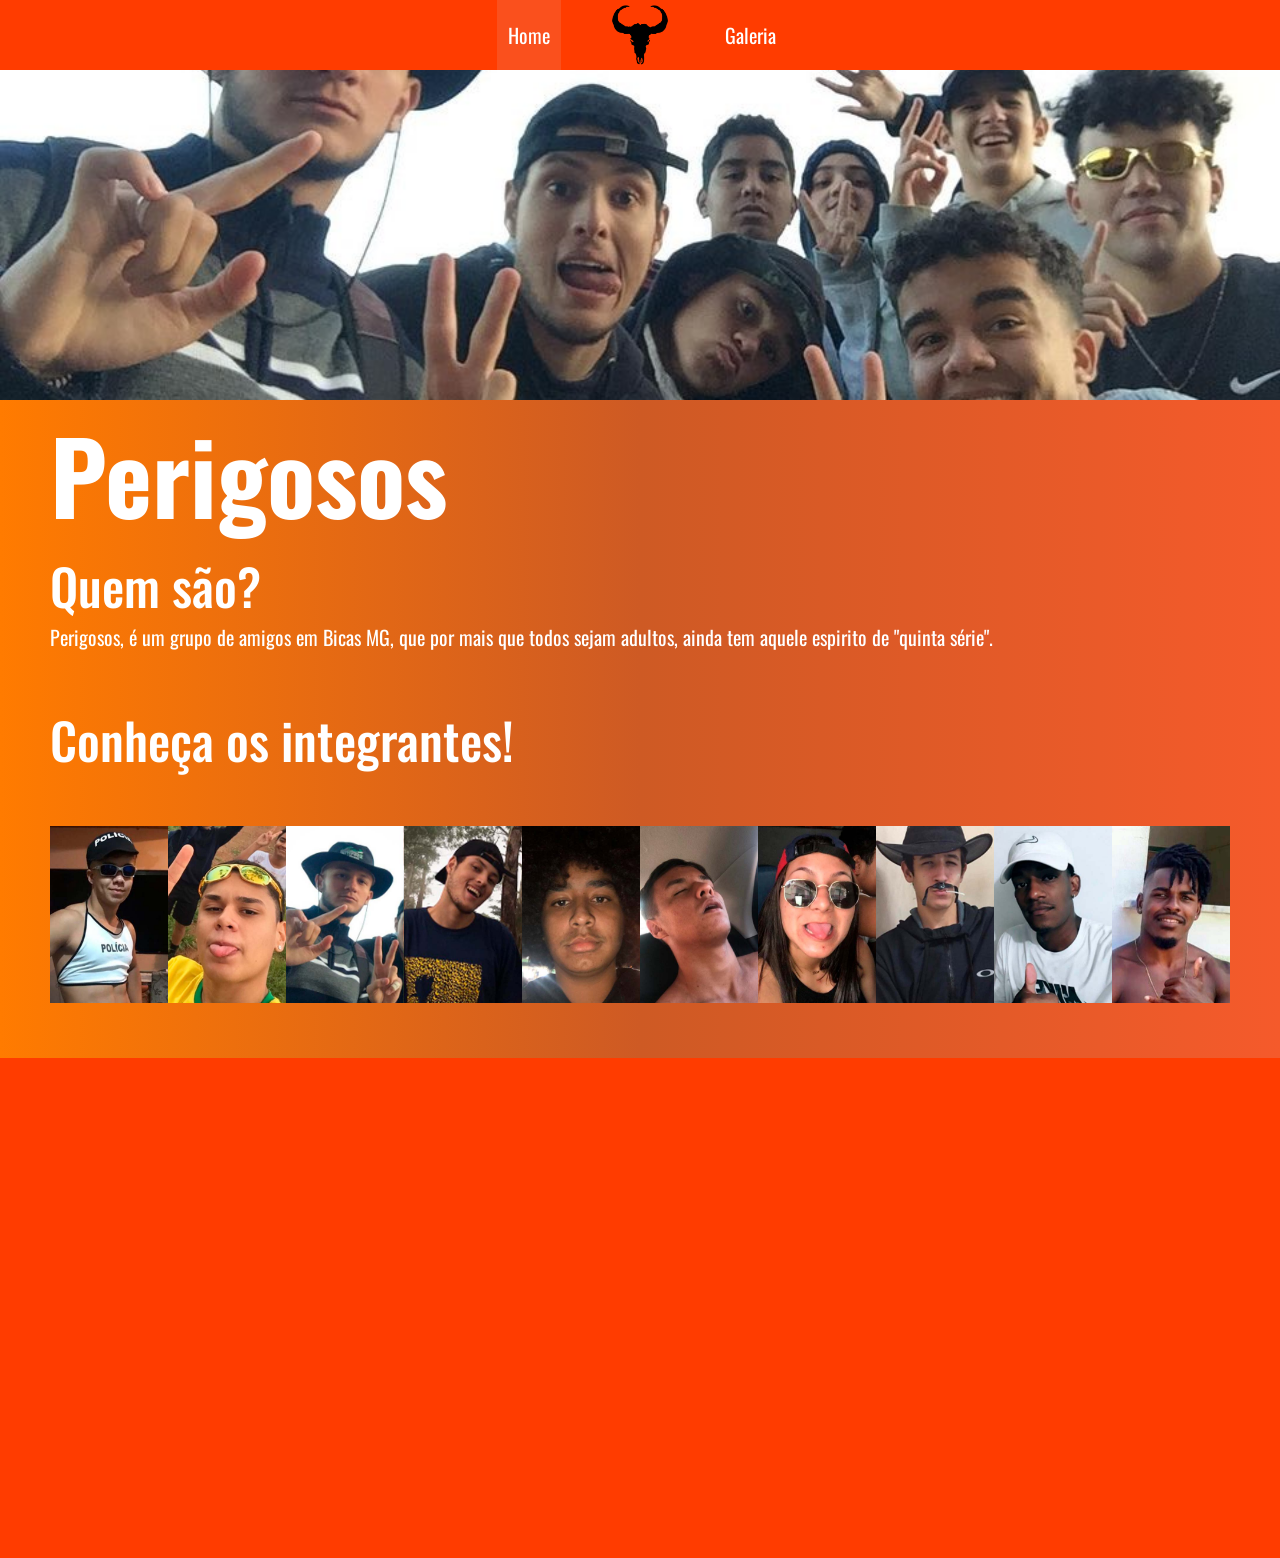
==== index.html @ cabb8efd "Add files via upload" ====
<!DOCTYPE html>
<html lang="pt-br">
<head>
    <meta charset="UTF-8">
    <meta http-equiv="X-UA-Compatible" content="IE=edge">
    <meta name="viewport" content="width=device-width, initial-scale=1.0">

    <link rel="preconnect" href="https://fonts.googleapis.com">
    <link rel="preconnect" href="https://fonts.gstatic.com" crossorigin>
    <link href="https://fonts.googleapis.com/css2?family=Oswald:wght@400;500;700&display=swap" rel="stylesheet">

    <link rel="stylesheet" href="./assets/css/style.css">
    <link rel="stylesheet" href="./assets/css/modal.css">
    <link rel="stylesheet" href="./assets/css/galeria.css">

    <title>Perigosos</title>
</head>
<body>
    <header>
        <button onclick="abrirHome()" class="button selecionado" id="button-home">Home</button>
        <img src="./assets/images/logo-boi.png" alt="logo-boi">
        <button onclick="abrirGaleria()" class="button" id="button-galeria">Galeria</button>
    </header>

    <main class="main open-page" id="main">

        <div class="background">
            <!-- Parte de cima -->
            <div class="inicio">
                <div class="image">
                    <img src="./assets/images/top-image.jpg" alt="image-top">
                </div>
                <div class="infos">
                    <h1>Perigosos</h1>
                    <h2>Quem são?</h2>
                    <p>Perigosos, é um grupo de amigos em Bicas MG, que por mais que todos sejam adultos, ainda tem aquele espirito de "quinta série".</p>
                </div>
            </div>
            <!-- Integrantes -->
            <div class="integrantes-perigosos">
                <div class="sub-title">
                    <h2>Conheça os integrantes!</h2>
                </div>
                <div class="integrantes">
                    <h3>Tuty</h3>
                    <ul><img src="./assets/images/tuty.jpg" alt="tuty-image" onclick="abrirModalTuty()"></ul>
                    <h3>Tarcisio</h3>
                    <ul><img src="./assets/images/tarcisio.jpg" alt="tarcisio-image" onclick="abrirModalTarcisio()"></ul>
                    <h3>Léo</h3>
                    <ul><img src="./assets/images/leo.jpg" alt="leo-image" onclick="abrirModalLeo()"></ul>
                    <h3>Igor</h3>
                    <ul><img src="./assets/images/igor.jpg" alt="igor-image" onclick="abrirModalIgor()"></ul>
                    <h3>Brian</h3>
                    <ul><img src="./assets/images/brian.jpg" alt="brian-image" onclick="abrirModalBrian()"></ul>
                    <h3>Milão</h3>
                    <ul><img src="./assets/images/milao.jpg" alt="milao-image" onclick="abrirModalMilao()"></ul>
                    <h3>Eliza</h3>
                    <ul><img src="./assets/images/eliza.jpg" alt="eliza-image" onclick="abrirModalEliza()"></ul>
                    <h3>Couto</h3>
                    <ul><img src="./assets/images/couto.jpg" alt="couto-image" onclick="abrirModalCouto()"></ul>
                    <h3>Thierry</h3>
                    <ul><img src="./assets/images/th.jpg" alt="th-image" onclick="abrirModalTh()"></ul>
                    <h3>Nego</h3>
                    <ul><img src="./assets/images/nego.jpg" alt="nego-image" onclick="abrirModalNego()"></ul>
                </div>
            </div>
            <div>
            
            </div>
        </div>
        
        <!-- Modal -->
        <div>
            <div class="janela-modal-tuty" id="janela-modal-tuty">
                <div class="modal">
                    <button class="fechar" id="fechar">X</button>
                    <h2>Alessando Texeira Junior (Tuty)</h2>
                    <p>Em 2019, o garoto Tuty, foi corno, não só uma vez, mas estrelas no céu não se comparam a quantidade de chifres que ele tem. Conhecido por ter um fan clube imenso sub-13, seu lema é fez "gugu, dada" é vapo.</p>
                </div>
            </div>
            <div class="janela-modal-tarcisio" id="janela-modal-tarcisio">
                <div class="modal">
                    <button class="fechar" id="fechar">X</button>
                    <h2>Tarcisio</h2>
                    <p>Sempre forçado, nada natural, esse é o Tarcisio, conhecido por, pegador de ex de amigo, as vezes pega, enquanto namora também. Atualmente ele esta morando na roça. Seu lema é se ta vivo é vapo, se ta casada, é vapo mais ainda.</p>
                </div>
            </div>
            <div class="janela-modal-leo" id="janela-modal-leo">
                <div class="modal">
                    <button class="fechar" id="fechar">X</button>
                    <h2>Leonardo Matiolli</h2>
                    <p>Conhecido por "Boomerang", o famoso vai e volta, terminou e voltou, com sua ex, mais vezes do que o neymar caiu na copa de 2018. Famoso entre as novinhas de Bicas, conhecido como "Léo do Tempeiro", admirado por seus amigos por ter transado por 3 horas seguidas, o famoso podcast.</p>
                </div>
            </div>
            <div class="janela-modal-igor" id="janela-modal-igor">
                <div class="modal">
                    <button class="fechar" id="fechar">X</button>
                    <h2>Igor Silva Santana</h2>
                    <p>Conhecido por "Iguim Editor que trai a namorada" mas que na verdade foi corno, só não descobriu ainda, no passado ele sofreu por uma garota, e passou por uma fase, em que começou a compor love-songs, para poder expressar seus sentimentos.</p>
                </div>
            </div>
            <div class="janela-modal-brian" id="janela-modal-brian">
                <div class="modal">
                    <button class="fechar" id="fechar">X</button>
                    <h2>Brian Archanjo (LB)</h2>
                    <p>Conhecido por todos pelo seu carisma, ele é o Brian, porquê quando ele vira o "LB", n tem casada no mundo que sobreviva a tentação dele. Ele que proporciona a casa com piscina e churrasqueira para as festas e churrascos.</p>
                </div>
            </div>
            <div class="janela-modal-milao" id="janela-modal-milao">
                <div class="modal">
                    <button class="fechar" id="fechar">X</button>
                    <h2>Gabriel Milão</h2>
                    <p>De todos os Perigosos, ele é o único, que não foi corno, porquê não tem uma mulher no mundo, que segure esse garoto, já pegou mais mulheres do que existem na terra.</p>
                </div>
            </div>
            <div class="janela-modal-eliza" id="janela-modal-eliza">
                <div class="modal">
                    <button class="fechar" id="fechar">X</button>
                    <h2>Eliza Pinto</h2>
                    <p>Conhecida por todos, literalmente, é igual vereadora. Atualmente está casada, erecusando rolês com os amigos.</p>
                </div>
            </div>
            <div class="janela-modal-couto" id="janela-modal-couto">
                <div class="modal">
                    <button class="fechar" id="fechar">X</button>
                    <h2>Fernando Couto</h2>
                    <p>Conhecido pelo seu imenso nariz, ele já pegou Bicas inteiro, atualmente está casado e ainda não foi corno... nem vai ser!</p>
                </div>
            </div>
            <div class="janela-modal-th" id="janela-modal-th">
                <div class="modal">
                    <button class="fechar" id="fechar">X</button>
                    <h2>Thierry</h2>
                    <p>Conhecido por não perdoar ninguem, passa a R0l4 em todas</p>
                </div>
            </div>
            <div class="janela-modal-nego" id="janela-modal-nego">
                <div class="modal">
                    <button class="fechar" id="fechar">X</button>
                    <h2>Anderson (Negão)</h2>
                    <p>Lorem ipsum dolor sit amet, consectetur adipisicing elit. Corrupti, deleniti nulla repellendus sint totam aspernatur sequi ducimus itaque, voluptas modi quam ipsam, reiciendis facilis quidem commodi fuga nam asperiores laborum.</p>
                </div>
            </div>
        </div>
    </main>

    <div class="galeria" id="galeria">
        <div class="images">
            <img src="./assets/images/galeria/galeria001.jpg" alt="">
            <img src="./assets/images/galeria/galeria002.jpg" alt="">
            <img src="./assets/images/galeria/galeria003.jpg" alt="">
            <img src="./assets/images/galeria/galeria004.jpg" alt="">
            <img src="./assets/images/galeria/galeria005.jpg" alt="">
            <img src="./assets/images/galeria/galeria006.jpg" alt="">
            <img src="./assets/images/galeria/galeria007.jpg" alt="">
            <img src="./assets/images/galeria/galeria008.jpg" alt="">
            <img src="./assets/images/galeria/galeria009.jpg" alt="">
            <img src="./assets/images/galeria/galeria010.jpg" alt="">
            <img src="./assets/images/galeria/galeria011.jpg" alt="">
            <img src="./assets/images/galeria/galeria012.jpg" alt="">
        </div>
    </div>

    <footer>

    </footer>
    
    <script src="./assets/js/script-modal.js"></script>
    <script src="./assets/js/script-galeria.js"></script>
</body>
</html>
---- assets/css/style.css ----
* {
    margin: 0;
    padding: 0;
    font-family: 'Oswald', sans-serif;
    color: #ffffff;
}
* h2 {
    font-weight: 500;
    font-size: 50px;
}
* p {
    font-weight: 400;
    font-size: 20px;
}
body {
    background-image: linear-gradient( to right, #ff7b00, #ce5a24, #f55a2b);
    min-width: 550px;
}
header {
    background-color: #ff3c00;
    width: 100%;
    height: 70px;
    position: fixed;
    z-index: 998;
    display: flex;
    align-items: center;
    justify-content: center;
}
header img {
    height: 60px;
    margin: 0 50px;
}
header .button {
    border: none;
    width: 5%;
    height: 70px;
    background: #ff3c00;
    font-size: 20px;
    cursor: pointer;
    transition: all 0.2s ease-in-out;
}
header .button.selecionado {
    background: #fa501d;
}
header .button:hover {
    background: #fa501d;
    font-size: 23px;
    transition: all 0.2s ease-in-out;
}
main .inicio {
    width: 100%;
    align-items: center;
    justify-content: center;
}
main .inicio .image {
    display: flex;
    align-items: center;
    justify-content: center;
}
main .inicio img {
    width: 100%;
    height: 400px;
    object-fit: cover;

}
main .inicio .infos {
    margin: 0 50px;
}
main .inicio .infos h1 {
    font-weight: 700;
    font-size: 100px;
}
main .integrantes-perigosos {
    margin: 50px 50px 50px 50px;
}
main .integrantes-perigosos .integrantes {
    display: flex;
}
main .integrantes-perigosos .integrantes h3 {
    display: none;
}
main .integrantes-perigosos .integrantes img {
    margin-top: 50px;
    width: 100%;
    cursor: pointer;
    transition: all 0.2s ease-in-out;
}
main .integrantes-perigosos .integrantes img:hover {
    scale: 120%;
    transition: all 0.2s ease-in-out;
}
footer {
    background-color: #ff3c00;
    width: 100%;
    height: 500px;
}

@media screen and (max-width: 800px) {
    main .integrantes-perigosos .integrantes {
        flex-direction: column;
    }
    main .integrantes-perigosos .integrantes img {
        margin-top: 10px;
    }
    header .button {
        font-size: 10px;
    }
    header .button:hover {
        font-size: 13px;
    }
}
---- assets/css/modal.css ----
.janela-modal-tuty {
    width: 100vw;
    height: 100vh;
    position: fixed;
    top: 0;
    left: 0;
    background-color: #0000009d;
    display: none;
    align-items: center;
    justify-content: center;
    z-index: 999;
}
.janela-modal-tarcisio {
    width: 100vw;
    height: 100vh;
    position: fixed;
    top: 0;
    left: 0;
    background-color: #0000009d;
    display: none;
    align-items: center;
    justify-content: center;
    z-index: 999;
}
.janela-modal-leo {
    width: 100vw;
    height: 100vh;
    position: fixed;
    top: 0;
    left: 0;
    background-color: #0000009d;
    display: none;
    align-items: center;
    justify-content: center;
    z-index: 999;
}
.janela-modal-igor {
    width: 100vw;
    height: 100vh;
    position: fixed;
    top: 0;
    left: 0;
    background-color: #0000009d;
    display: none;
    align-items: center;
    justify-content: center;
    z-index: 999;
}
.janela-modal-brian {
    width: 100vw;
    height: 100vh;
    position: fixed;
    top: 0;
    left: 0;
    background-color: #0000009d;
    display: none;
    align-items: center;
    justify-content: center;
    z-index: 999;
}
.janela-modal-milao {
    width: 100vw;
    height: 100vh;
    position: fixed;
    top: 0;
    left: 0;
    background-color: #0000009d;
    display: none;
    align-items: center;
    justify-content: center;
    z-index: 999;
}
.janela-modal-eliza {
    width: 100vw;
    height: 100vh;
    position: fixed;
    top: 0;
    left: 0;
    background-color: #0000009d;
    display: none;
    align-items: center;
    justify-content: center;
    z-index: 999;
}
.janela-modal-couto {
    width: 100vw;
    height: 100vh;
    position: fixed;
    top: 0;
    left: 0;
    background-color: #0000009d;
    display: none;
    align-items: center;
    justify-content: center;
    z-index: 999;
}
.janela-modal-th {
    width: 100vw;
    height: 100vh;
    position: fixed;
    top: 0;
    left: 0;
    background-color: #0000009d;
    display: none;
    align-items: center;
    justify-content: center;
    z-index: 999;
}
.janela-modal-nego {
    width: 100vw;
    height: 100vh;
    position: fixed;
    top: 0;
    left: 0;
    background-color: #0000009d;
    display: none;
    align-items: center;
    justify-content: center;
    z-index: 999;
}

.modal {
    width: 60%;
    min-width: 450px;
    min-height: 200px;
    background-color: #5f5a5a91;
    backdrop-filter: blur(10px);
    padding: 50px;
    border-radius: 20px;
}
.fechar {
    position: absolute;
    top: -10px;
    right: -10px;
    width: 30px;
    height: 30px;
    border-radius: 50%;
    border: none;
    background-color: #ffffff;
    color: #000000;
    font-size: 15px;
    cursor: pointer;
    transition: all 0.2s ease-in-out;
}
.fechar:hover {
    background-color: #ff0000;
    color: #ffffff;
    border: solid 2px #ffffff;
    transition: all 0.2s ease-in-out;
}

.janela-modal-tuty.abrir-modal {
    display: flex;
}
.janela-modal-tarcisio.abrir-modal {
    display: flex;
}
.janela-modal-leo.abrir-modal {
    display: flex;
}
.janela-modal-igor.abrir-modal {
    display: flex;
}
.janela-modal-brian.abrir-modal {
    display: flex;
}
.janela-modal-milao.abrir-modal {
    display: flex;
}
.janela-modal-eliza.abrir-modal {
    display: flex;
}
.janela-modal-couto.abrir-modal {
    display: flex;
}
.janela-modal-th.abrir-modal {
    display: flex;
}
.janela-modal-nego.abrir-modal {
    display: flex;
}

@keyframes abrirmodal {
    from {
        opacity: 0;
        transform: translate3d(0, -20px,-5px);
    }
    to {
        opacity: 1;
        transform: translate3d(0,0,0);
    }
}
.abrir .modal {
    animation: abrirmodal 0.2s;
}
---- assets/css/galeria.css ----
.galeria {
    height: 100%;
    display: none;
}
.galeria .images {
    display: flex;
    flex-wrap: wrap;
    justify-content: center;
}
.galeria .images img {
    width: 20%;
    margin: 20px;
}
.main {
    display: none;
}
.main.open-page {
    display: block;
}
.galeria.open-page {
    display: block;
}
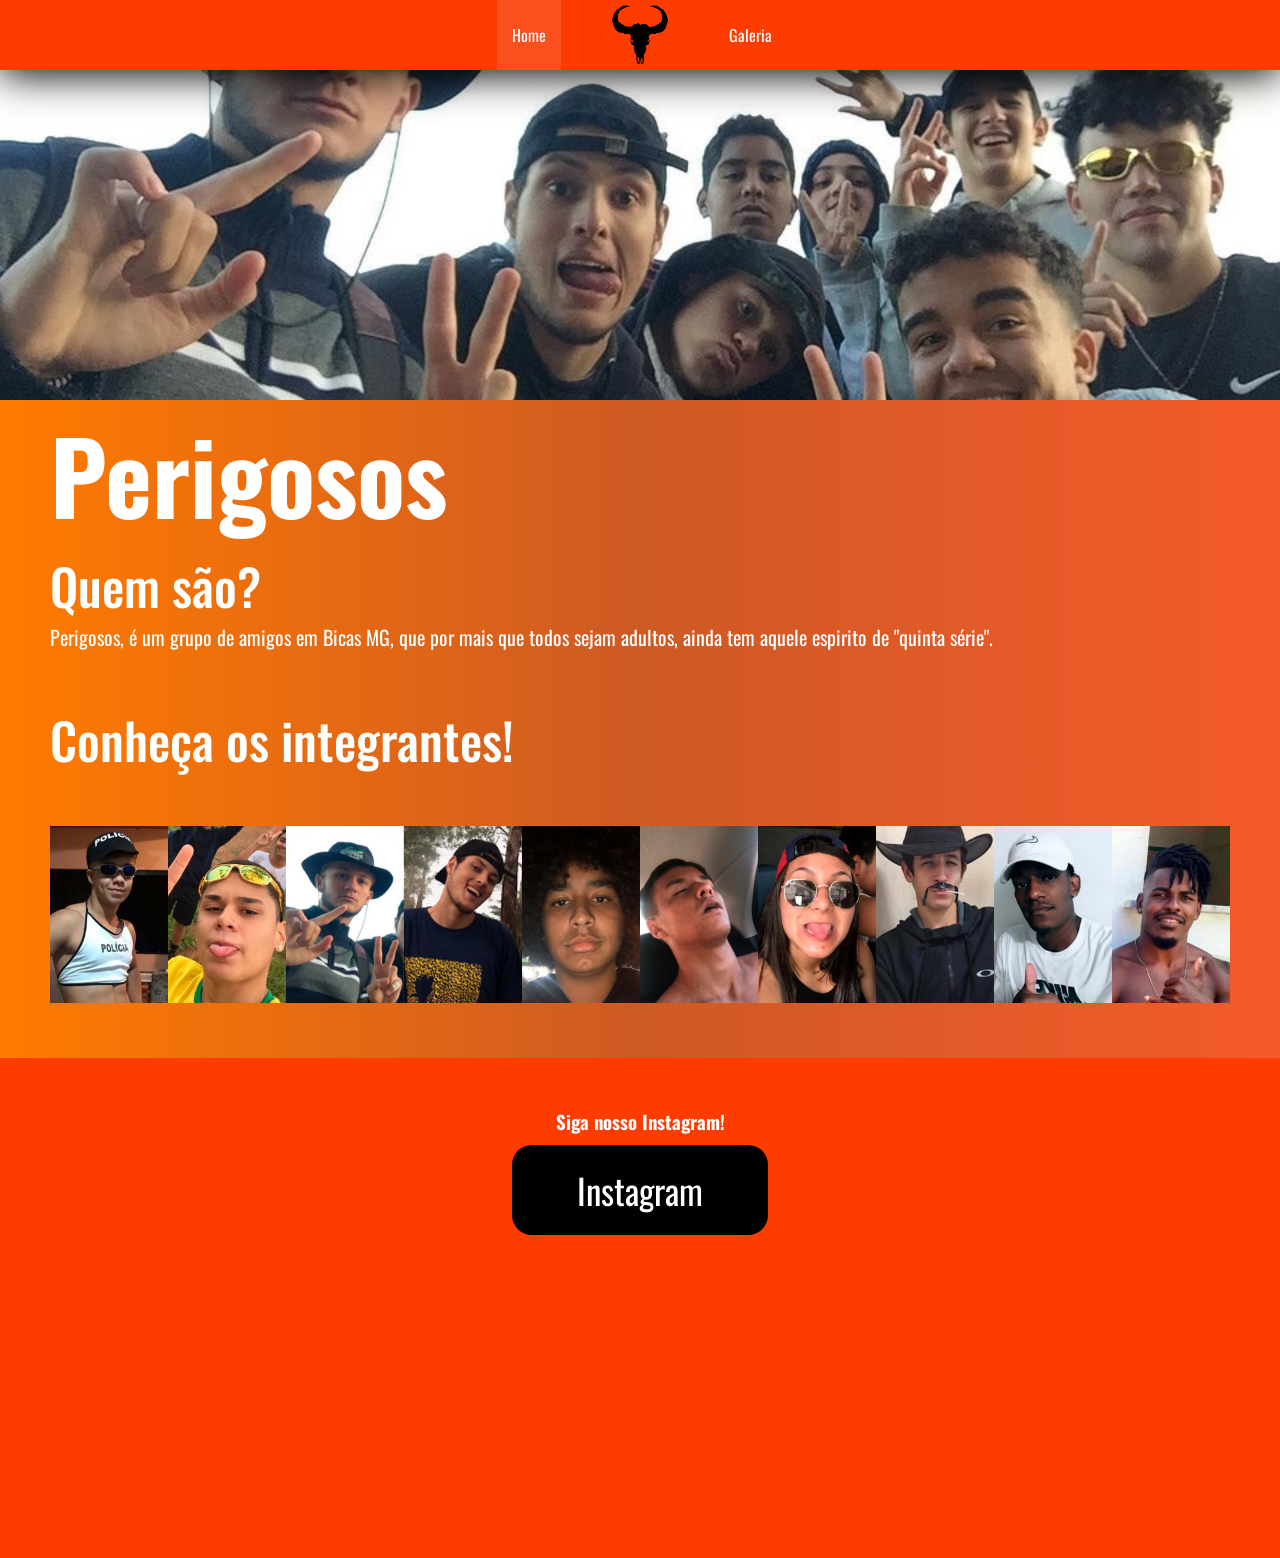
==== commit 6e0b6d50: "Add files via upload" ====
--- a/index.html
+++ b/index.html
@@ -162,7 +162,12 @@
     </div>
 
     <footer>
-
+        <div class="mae-button">
+            <div class="button-instagram">
+                <h3>Siga nosso Instagram!</h3>
+                <a href="https://www.instagram.com/perigosoos/" target="_blank"><button>Instagram</button></a>
+            </div>
+        </div>
     </footer>
     
     <script src="./assets/js/script-modal.js"></script>
--- a/assets/css/style.css
+++ b/assets/css/style.css
@@ -15,6 +15,7 @@
 body {
     background-image: linear-gradient( to right, #ff7b00, #ce5a24, #f55a2b);
     min-width: 550px;
+    min-height: 100vh;
 }
 header {
     background-color: #ff3c00;
@@ -25,6 +26,7 @@
     display: flex;
     align-items: center;
     justify-content: center;
+    box-shadow: 0px 5px 40px #000000;
 }
 header img {
     height: 60px;
@@ -35,7 +37,7 @@
     width: 5%;
     height: 70px;
     background: #ff3c00;
-    font-size: 20px;
+    font-size: 100%;
     cursor: pointer;
     transition: all 0.2s ease-in-out;
 }
@@ -44,7 +46,7 @@
 }
 header .button:hover {
     background: #fa501d;
-    font-size: 23px;
+    font-size: 120%;
     transition: all 0.2s ease-in-out;
 }
 main .inicio {
@@ -94,19 +96,50 @@
     width: 100%;
     height: 500px;
 }
+footer .mae-button {
+    padding-top: 50px;
+    display: flex;
+    align-items: center;
+    justify-content: center;
+}
+footer .button-instagram {
+    width: 20%;
+    text-align: center;
+}
+footer button {
+    border: none;
+    background: black;
+    width: 100%;
+    height: 10vh;
+    font-size: 35px;
+    border-radius: 20px;
+    cursor: pointer;
+    margin-top: 10px;
+    transition: all 0.2s ease-in-out;
+}
+footer button:hover {
+    background-color: #ffffff;
+    color: #000000;
+    transition: all 0.2s ease-in-out;
+}
 
 @media screen and (max-width: 800px) {
     main .integrantes-perigosos .integrantes {
-        flex-direction: column;
+        flex-wrap: wrap;
+        justify-content: center;
     }
     main .integrantes-perigosos .integrantes img {
-        margin-top: 10px;
+        margin: 10px 0 0 0;
+        width: 100%;
+    }
+    main .integrantes-perigosos .integrantes img:hover {
+        scale: 100%;
     }
     header .button {
-        font-size: 10px;
+        font-size: 80%;
     }
     header .button:hover {
-        font-size: 13px;
+        font-size: 90%;
     }
 }
 
--- a/assets/css/modal.css
+++ b/assets/css/modal.css
@@ -190,6 +190,6 @@
         transform: translate3d(0,0,0);
     }
 }
-.abrir .modal {
+.abrir-modal .modal {
     animation: abrirmodal 0.2s;
 }
--- a/assets/css/galeria.css
+++ b/assets/css/galeria.css
@@ -1,4 +1,5 @@
 .galeria {
+    padding-top: 70px;
     height: 100%;
     display: none;
 }
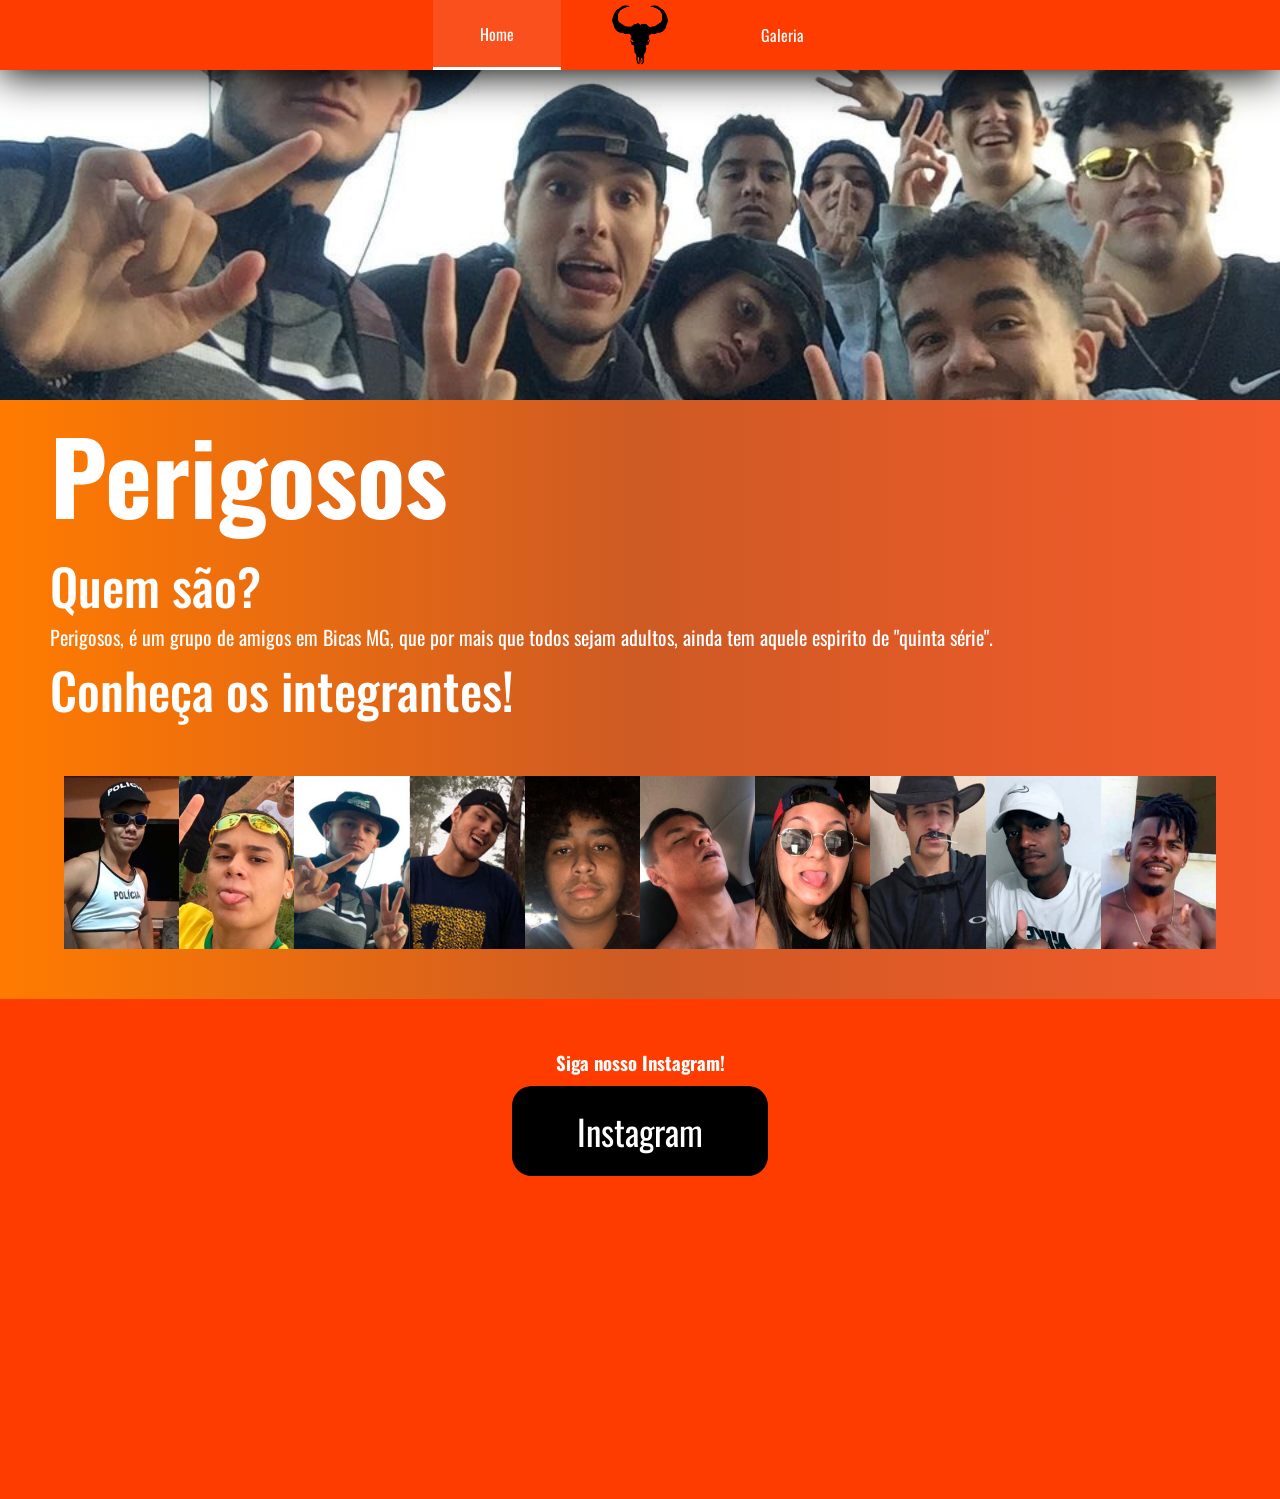
==== commit a8107f53: "Add files via upload" ====
--- a/index.html
+++ b/index.html
@@ -41,27 +41,19 @@
                 <div class="sub-title">
                     <h2>Conheça os integrantes!</h2>
                 </div>
-                <div class="integrantes">
-                    <h3>Tuty</h3>
-                    <ul><img src="./assets/images/tuty.jpg" alt="tuty-image" onclick="abrirModalTuty()"></ul>
-                    <h3>Tarcisio</h3>
-                    <ul><img src="./assets/images/tarcisio.jpg" alt="tarcisio-image" onclick="abrirModalTarcisio()"></ul>
-                    <h3>Léo</h3>
-                    <ul><img src="./assets/images/leo.jpg" alt="leo-image" onclick="abrirModalLeo()"></ul>
-                    <h3>Igor</h3>
-                    <ul><img src="./assets/images/igor.jpg" alt="igor-image" onclick="abrirModalIgor()"></ul>
-                    <h3>Brian</h3>
-                    <ul><img src="./assets/images/brian.jpg" alt="brian-image" onclick="abrirModalBrian()"></ul>
-                    <h3>Milão</h3>
-                    <ul><img src="./assets/images/milao.jpg" alt="milao-image" onclick="abrirModalMilao()"></ul>
-                    <h3>Eliza</h3>
-                    <ul><img src="./assets/images/eliza.jpg" alt="eliza-image" onclick="abrirModalEliza()"></ul>
-                    <h3>Couto</h3>
-                    <ul><img src="./assets/images/couto.jpg" alt="couto-image" onclick="abrirModalCouto()"></ul>
-                    <h3>Thierry</h3>
-                    <ul><img src="./assets/images/th.jpg" alt="th-image" onclick="abrirModalTh()"></ul>
-                    <h3>Nego</h3>
-                    <ul><img src="./assets/images/nego.jpg" alt="nego-image" onclick="abrirModalNego()"></ul>
+                <div class="mae-integrantes">
+                    <div class="integrantes">
+                        <img src="./assets/images/tuty.jpg" alt="tuty-image" onclick="abrirModalTuty()">
+                        <img src="./assets/images/tarcisio.jpg" alt="tarcisio-image" onclick="abrirModalTarcisio()">
+                        <img src="./assets/images/leo.jpg" alt="leo-image" onclick="abrirModalLeo()">
+                        <img src="./assets/images/igor.jpg" alt="igor-image" onclick="abrirModalIgor()">
+                        <img src="./assets/images/brian.jpg" alt="brian-image" onclick="abrirModalBrian()">
+                        <img src="./assets/images/milao.jpg" alt="milao-image" onclick="abrirModalMilao()">
+                        <img src="./assets/images/eliza.jpg" alt="eliza-image" onclick="abrirModalEliza()">
+                        <img src="./assets/images/couto.jpg" alt="couto-image" onclick="abrirModalCouto()">
+                        <img src="./assets/images/th.jpg" alt="th-image" onclick="abrirModalTh()">
+                        <img src="./assets/images/nego.jpg" alt="nego-image" onclick="abrirModalNego()">
+                    </div>
                 </div>
             </div>
             <div>
--- a/assets/css/style.css
+++ b/assets/css/style.css
@@ -34,7 +34,7 @@
 }
 header .button {
     border: none;
-    width: 5%;
+    width: 10%;
     height: 70px;
     background: #ff3c00;
     font-size: 100%;
@@ -43,6 +43,7 @@
 }
 header .button.selecionado {
     background: #fa501d;
+    border-bottom: solid 3px #ffffff;
 }
 header .button:hover {
     background: #fa501d;
@@ -72,18 +73,27 @@
     font-weight: 700;
     font-size: 100px;
 }
-main .integrantes-perigosos {
-    margin: 50px 50px 50px 50px;
+main .integrantes-perigosos h2 {
+    margin: 0 50px;
+}
+main .integrantes-perigosos .mae-integrantes {
+    display: flex;
+    align-items: center;
+    justify-content: center;
+    padding-bottom: 50px;
 }
 main .integrantes-perigosos .integrantes {
     display: flex;
+    align-items: center;
+    justify-content: center;
+    width: 90%;
 }
 main .integrantes-perigosos .integrantes h3 {
     display: none;
 }
 main .integrantes-perigosos .integrantes img {
     margin-top: 50px;
-    width: 100%;
+    width: 10%;
     cursor: pointer;
     transition: all 0.2s ease-in-out;
 }
@@ -129,17 +139,22 @@
         justify-content: center;
     }
     main .integrantes-perigosos .integrantes img {
-        margin: 10px 0 0 0;
-        width: 100%;
+        margin: 20px;
+        width: 40%;
     }
     main .integrantes-perigosos .integrantes img:hover {
         scale: 100%;
     }
     header .button {
+        width: 10%;
         font-size: 80%;
     }
     header .button:hover {
         font-size: 90%;
     }
+    footer button {
+        font-size: 20px;
+        height: 5vh;
+    }
 }
 
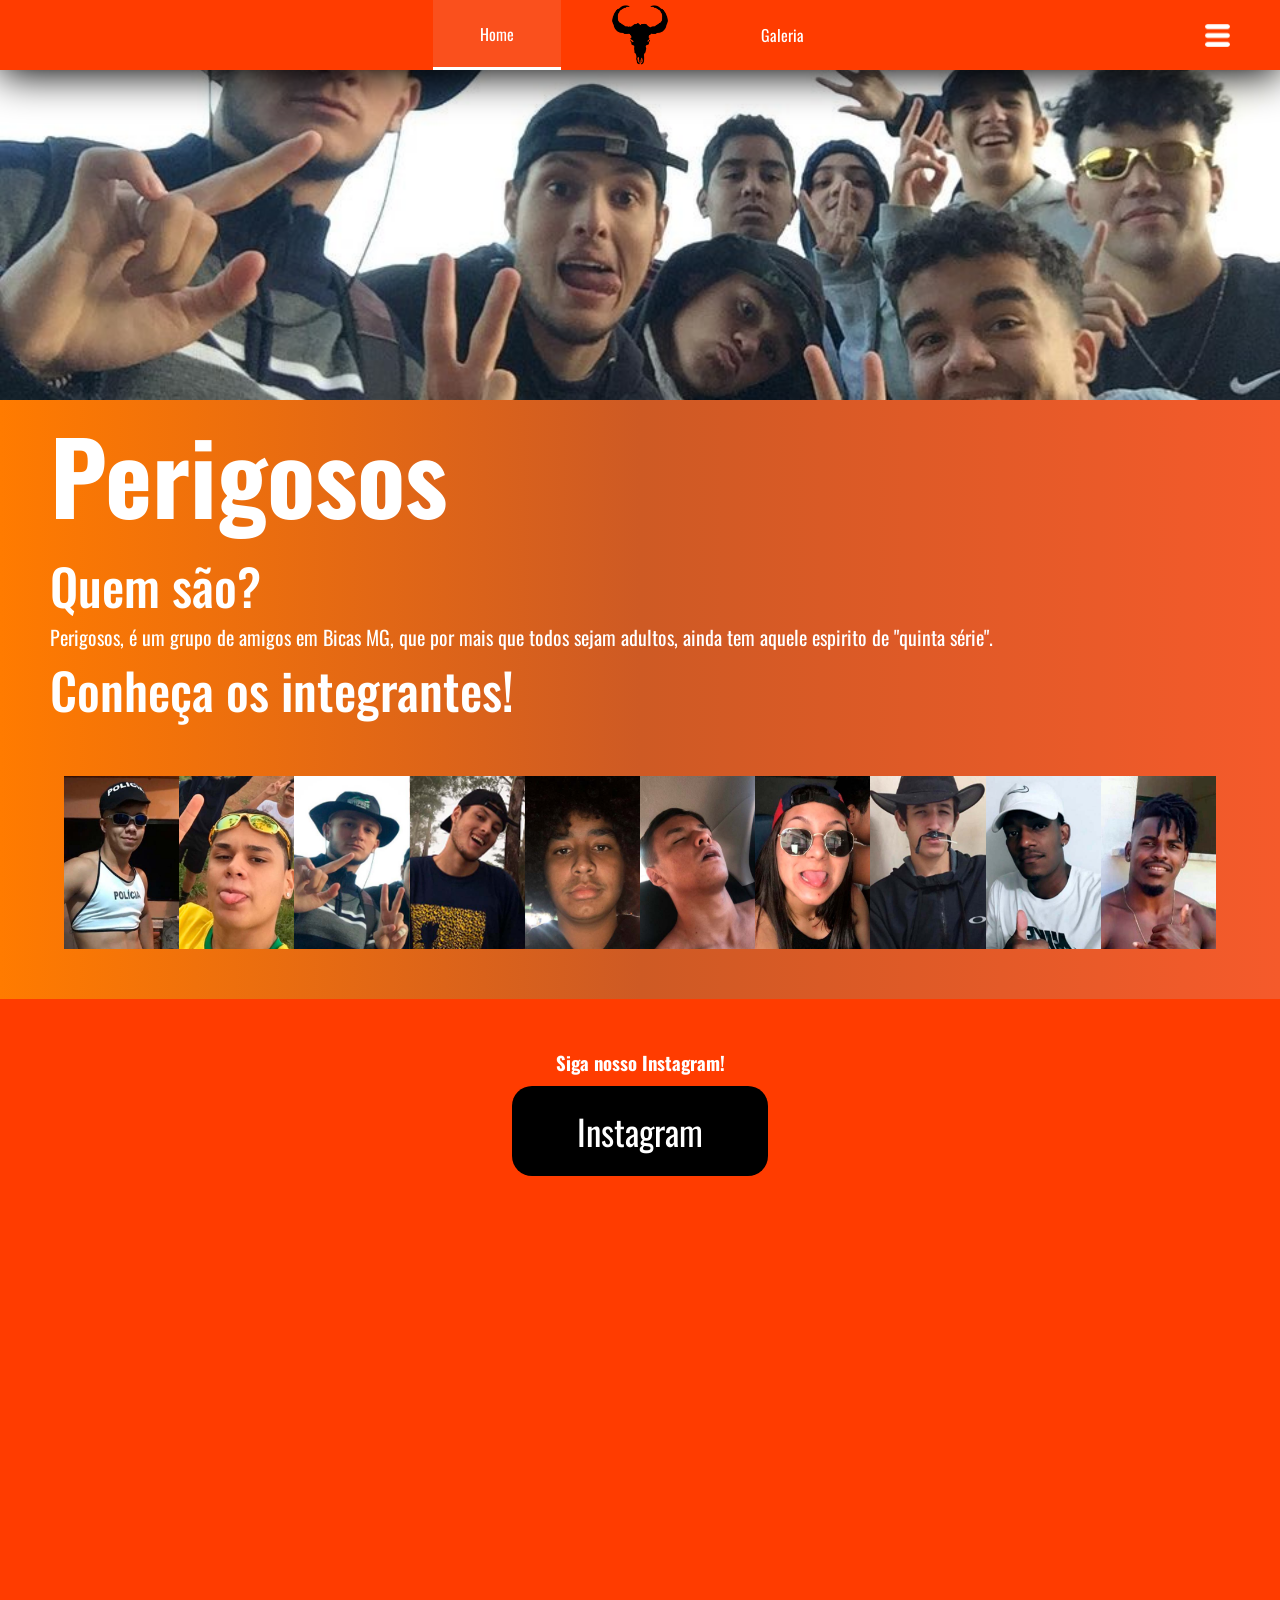
==== commit 0fd9a2f5: "Add files via upload" ====
--- a/index.html
+++ b/index.html
@@ -17,14 +17,28 @@
 </head>
 <body>
     <header>
+        <!-- Center -->
         <button onclick="abrirHome()" class="button selecionado" id="button-home">Home</button>
         <img src="./assets/images/logo-boi.png" alt="logo-boi">
         <button onclick="abrirGaleria()" class="button" id="button-galeria">Galeria</button>
+
+        <!-- Menu -->
+        <img src="./assets/images/menu-icon.png" alt="menu-icon" class="menu-icon" onclick="abrirMenu()">
+        <div id="menu" class="menu">
+            <button onclick="fecharMenu()">Fechar</button>
+            <ul>
+                <li onclick="abrirHome(), fecharMenu()"><a href="#">Home</a></li>
+                <li onclick="abrirGaleria(), fecharMenu()"><a href="#">Galeria</a></li>
+                <li><a href="https://www.instagram.com/perigosoos/" target="_blank">Instagram</a></li>
+                <li onclick="fecharMenu()"><a href="#">Outros</a></li>
+            </ul>
+        </div>
     </header>
 
     <main class="main open-page" id="main">
 
         <div class="background">
+
             <!-- Parte de cima -->
             <div class="inicio">
                 <div class="image">
@@ -36,6 +50,7 @@
                     <p>Perigosos, é um grupo de amigos em Bicas MG, que por mais que todos sejam adultos, ainda tem aquele espirito de "quinta série".</p>
                 </div>
             </div>
+            
             <!-- Integrantes -->
             <div class="integrantes-perigosos">
                 <div class="sub-title">
@@ -153,6 +168,8 @@
         </div>
     </div>
 
+    
+
     <footer>
         <div class="mae-button">
             <div class="button-instagram">
@@ -164,5 +181,6 @@
     
     <script src="./assets/js/script-modal.js"></script>
     <script src="./assets/js/script-galeria.js"></script>
+    <script src="./assets/js/script-menu.js"></script>
 </body>
 </html>
--- a/assets/css/style.css
+++ b/assets/css/style.css
@@ -12,11 +12,17 @@
     font-weight: 400;
     font-size: 20px;
 }
+
+
+
 body {
     background-image: linear-gradient( to right, #ff7b00, #ce5a24, #f55a2b);
     min-width: 550px;
     min-height: 100vh;
 }
+
+
+
 header {
     background-color: #ff3c00;
     width: 100%;
@@ -50,6 +56,54 @@
     font-size: 120%;
     transition: all 0.2s ease-in-out;
 }
+header .menu-icon {
+    position: fixed;
+    right: 0pt;
+    width: 25px;
+    height: 25px;
+    filter: invert(100%);
+    cursor: pointer;
+    transition: all 0.2s ease-in-out;
+}
+header .menu-icon:hover {
+    filter: invert(0%);
+    transition: all 0.2s ease-in-out;
+}
+header .menu {
+    width: 15%;
+    height: 100vh;
+    background-color: #ff3c00;
+    position: fixed;
+    top: 0;
+    right: 0;
+    z-index: 998;
+    box-shadow: 0px 5px 40px #000000;
+    display: none;
+}
+header .menu.open {
+    display: block;
+}
+header .menu button {
+    margin: 20px 0 0 20px;
+    height: 30px;
+    width: 80px;
+    background: #ffffff;
+    color: #ff3c00;
+    border: none;
+    border-radius: 2px;
+    cursor: pointer;
+}
+header .menu ul {
+    margin-top: 30px;
+}
+header .menu li {
+    margin: 20px 0 0 40px;
+    cursor: pointer;
+}
+
+
+
+
 main .inicio {
     width: 100%;
     align-items: center;
@@ -101,10 +155,13 @@
     scale: 120%;
     transition: all 0.2s ease-in-out;
 }
+
+
+
 footer {
     background-color: #ff3c00;
     width: 100%;
-    height: 500px;
+    height: 200rem;
 }
 footer .mae-button {
     padding-top: 50px;
@@ -132,6 +189,8 @@
     color: #000000;
     transition: all 0.2s ease-in-out;
 }
+
+
 
 @media screen and (max-width: 800px) {
     main .integrantes-perigosos .integrantes {
@@ -145,6 +204,9 @@
     main .integrantes-perigosos .integrantes img:hover {
         scale: 100%;
     }
+
+
+
     header .button {
         width: 10%;
         font-size: 80%;
@@ -152,6 +214,13 @@
     header .button:hover {
         font-size: 90%;
     }
+    header .menu {
+        width: 100vw;
+        font-size: 30px;
+    }
+
+
+
     footer button {
         font-size: 20px;
         height: 5vh;
--- a/assets/css/galeria.css
+++ b/assets/css/galeria.css
@@ -1,5 +1,5 @@
 .galeria {
-    padding-top: 70px;
+    padding-top: 100px;
     height: 100%;
     display: none;
 }
@@ -20,4 +20,10 @@
 }
 .galeria.open-page {
     display: block;
+}
+
+@media screen and (max-width: 800px) {
+    .galeria .images img {
+        width: 40%;
+    }
 }
